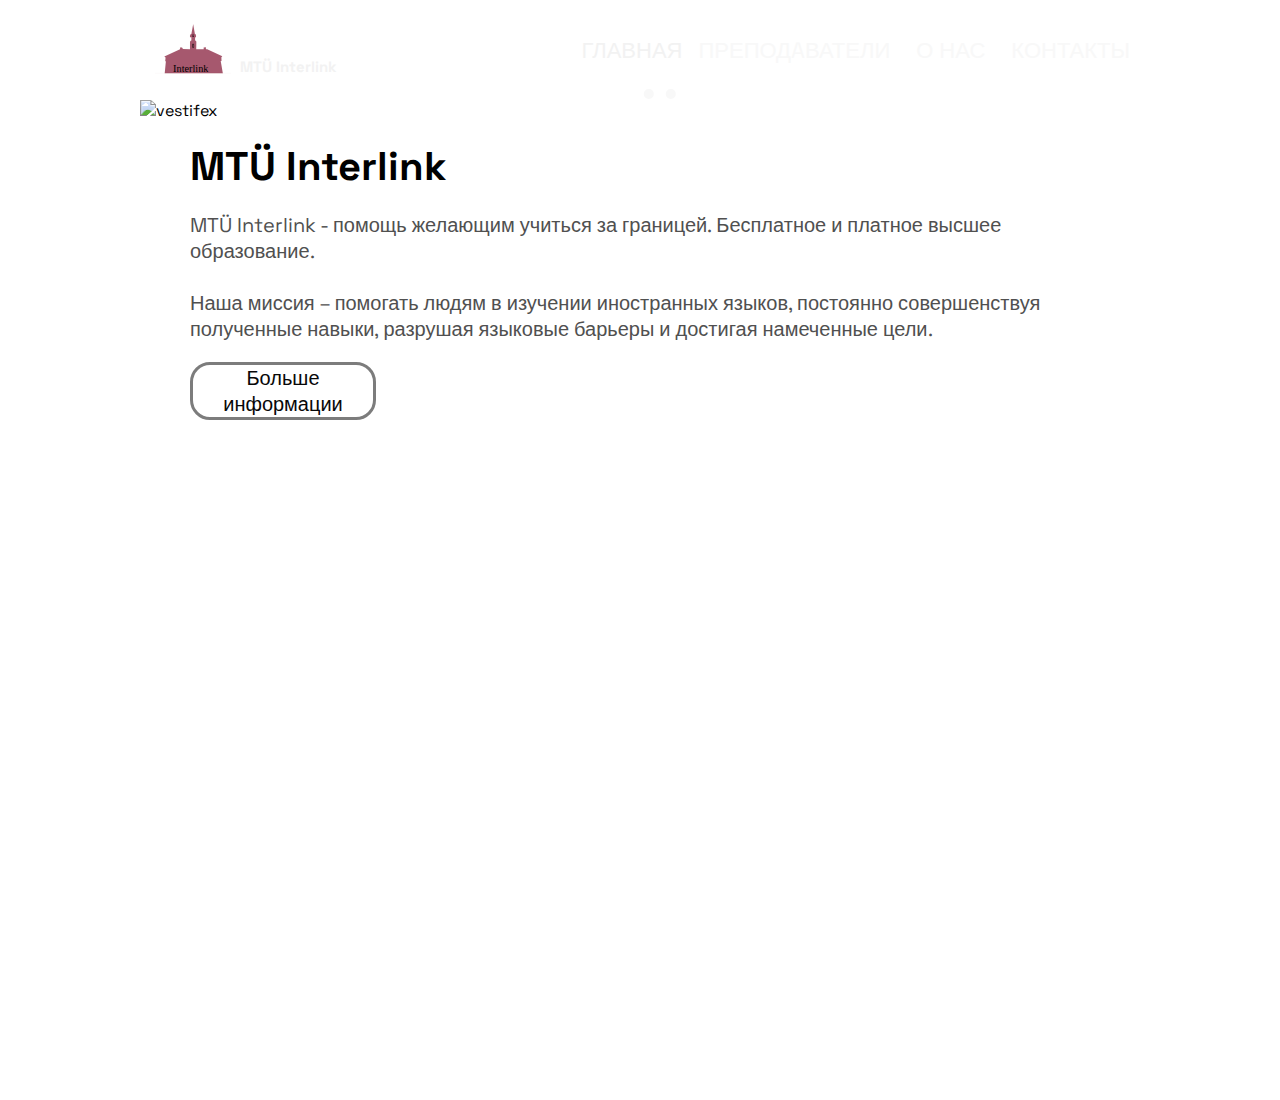
==== home.html @ ca4e9dc8 "Add files via upload" ====
<!DOCTYPE html>
<html lang="en">
<head>
    <meta charset="UTF-8">
    <meta http-equiv="X-UA-Compatible" content="IE=edge">
    <meta name="viewport" content="width=device-width, initial-scale=1.0">
    <link href="https://fonts.googleapis.com/css2?family=Space+Grotesk:wght@300&display=swap" rel="stylesheet">
    <link rel="stylesheet" href="home.css">
    <title>Home</title>
</head>
<body>
    <div class="page">
        <header class="header">
            <div class="container">
                <div class="header_inner">
                    <a href="home.html" class="logo_link"><div id="logo">
                        <img src="Logo Daniil Gavrilin.svg" alt="Logo" id="logo">
                        <h1 id="logo_text">MTÜ Interlink</h1>
                    </div></a>

                    <nav class="nav">
                        <a href="home.html" id="navigator_links">Главная</a>
                        <a href="teacher.html" class="navigator_links">Преподaватели</a>
                        <a href="about.html" class="navigator_links">О нас</a>
                        <a href="contact.html" class="navigator_links">Контакты</a>
                    </nav>
                </div>
            </div>
        </header>

        <div class="container">
            <div class="content_block">
                <div class="slidershow_middle">

                    <div class="slides">
                        <input type="radio" name="r" id="r1" checked>
                        <input type="radio" name="r" id="r2">
                        <div class="slide s1">
                            <img src="img/vestifex.jpg" alt="vestifex">
                        </div>
                        <div class="slide">
                            <img src="img/uussild.png" alt="uussild">
                        </div>
                    </div>
                    
                    <div class="navigation">
                        <label for="r1" class="bar"></label>
                        <label for="r2" class="bar"></label>
                    </div>
                </div>

                <h1 class="text_title">MTÜ Interlink</h1>

                <div id="text_center"><p>MTÜ Interlink - помощь желающим учиться за границей. Бесплатное и платное высшее образование.<br><br>
                     Наша миссия – помогать людям в изучении иностранных языков, постоянно совершенствуя полученные навыки, разрушая языковые барьеры и достигая намеченные цели.</p></div>

                <div class="button">
                    <a href="more.html" class="button_text">Больше информации</a>
                </div>
            </div>
        </div>    
        <footer class="footer">
        </footer>
    </div>
    
</body>
</html>
---- home.css ----
* {
    padding: 0;
    margin: 0;
}

body {
    font-family: 'Space Grotesk', sans-serif;
    background: url(img/image.png);
}

.page {
    display: flex;
    overflow: hidden;
    flex-direction: column;
    min-height: 100vh;
}

.container {
    width: 100%;
    max-width: 1000px;
    margin: 0 auto;
}

.header {
    height: 100px;
    top: 0;
    left: 0;
    right: 0;
    z-index: 1000;
}

.header_inner {
    display: flex;
    justify-content: space-between;
    align-items: center;
}

#logo {
    height: 100px;

    display: flex;
    justify-content: space-between;
    cursor: pointer;
}

#logo_text {
    margin-top: 57px;

    color: #f2f2f2;
    font-size: 15px;
}

.logo_link {
    text-decoration: none;
}

.nav {
    text-transform: uppercase;
    font-size: 22px;
}

#navigator_links {
    text-decoration: none;
    color: #f2f2f2;
    position: relative;
}

.navigator_links {
    margin: 0 10px 0;
    text-decoration: none;
    color: #f2f2f2;
    opacity: .5;
    position: relative;
    transition: all .4s ease;
}



.navigator_links:after {
    display: block;
    width: 100%;
    height: 2px;
    background-color: #f2f2f2;
    opacity: 0;
    position: absolute;
    top: 100%;
    left: 0;
    z-index: 1;
    transition: all .4s ease;
}

.navigator_links:hover {
    opacity: 1;
}

.content_block {
    background-color: rgb(255, 255, 255);
    height: 100vh;
    overflow: hidden;
}

.slider {
    width: 1000px;
    height: 480px;
    overflow: hidden;
}

.middle {
    position: relative;
}

.navigation{
    position: absolute;
    margin-top: -3%;
    left: 50%;
    transform: translateX(-5%);
    display: flex;
}

.bar {
    margin: 4px;
    height: 10px;
    width: 10px;
    border: 2px solid #fff;
    cursor: pointer;
    background-color: #f2f2f2;
    opacity: .5;
    border-radius: 20px;
    transition: 0.4s;
}

input[name="r"]{
    position: absolute;
    visibility: hidden;
}

.bar:hover {
    opacity: 1;
    transform: scale(1.1);
}

.slides {
    width: 400%;
    height: 100%;
    display: flex;
}

.slide {
    width: 25%;
    transition: all .6s ease;
}

.text_title {
    color: rgb(0, 0, 0);
    font-size: 40px;
    margin: 20px 50px 0;
}

.slide img {
    width: 100%;
    height: 100%;
}

#r1:checked ~ .s1 {
    margin-left: 0;
}

#r2:checked ~ .s1 {
    margin-left: -25%;
}

.footer {
    margin-top: auto;
    height: 100px;
}

.title {
    font-size: 30px;
    color: #f2f2f2;
}

#text_center {
    color: #505050;
    margin: 20px 50px 0;
    font-size: 20px;
}

.button {
    border: solid 3px #7c7c7c;
    border-radius: 20px;
    margin: 20px 50px 0;
    width: 180px;
    transition: all .1s linear;
}

.button:hover {
    background-color: #7c7c7c;
}

.button_text {
    display: block;
    text-align: center;
    color: #080808;
    font-size: 20px;
    text-decoration: none;
    transition: color 0.6s linear
}

.button_text:hover {
    color: #f2f2f2;
}
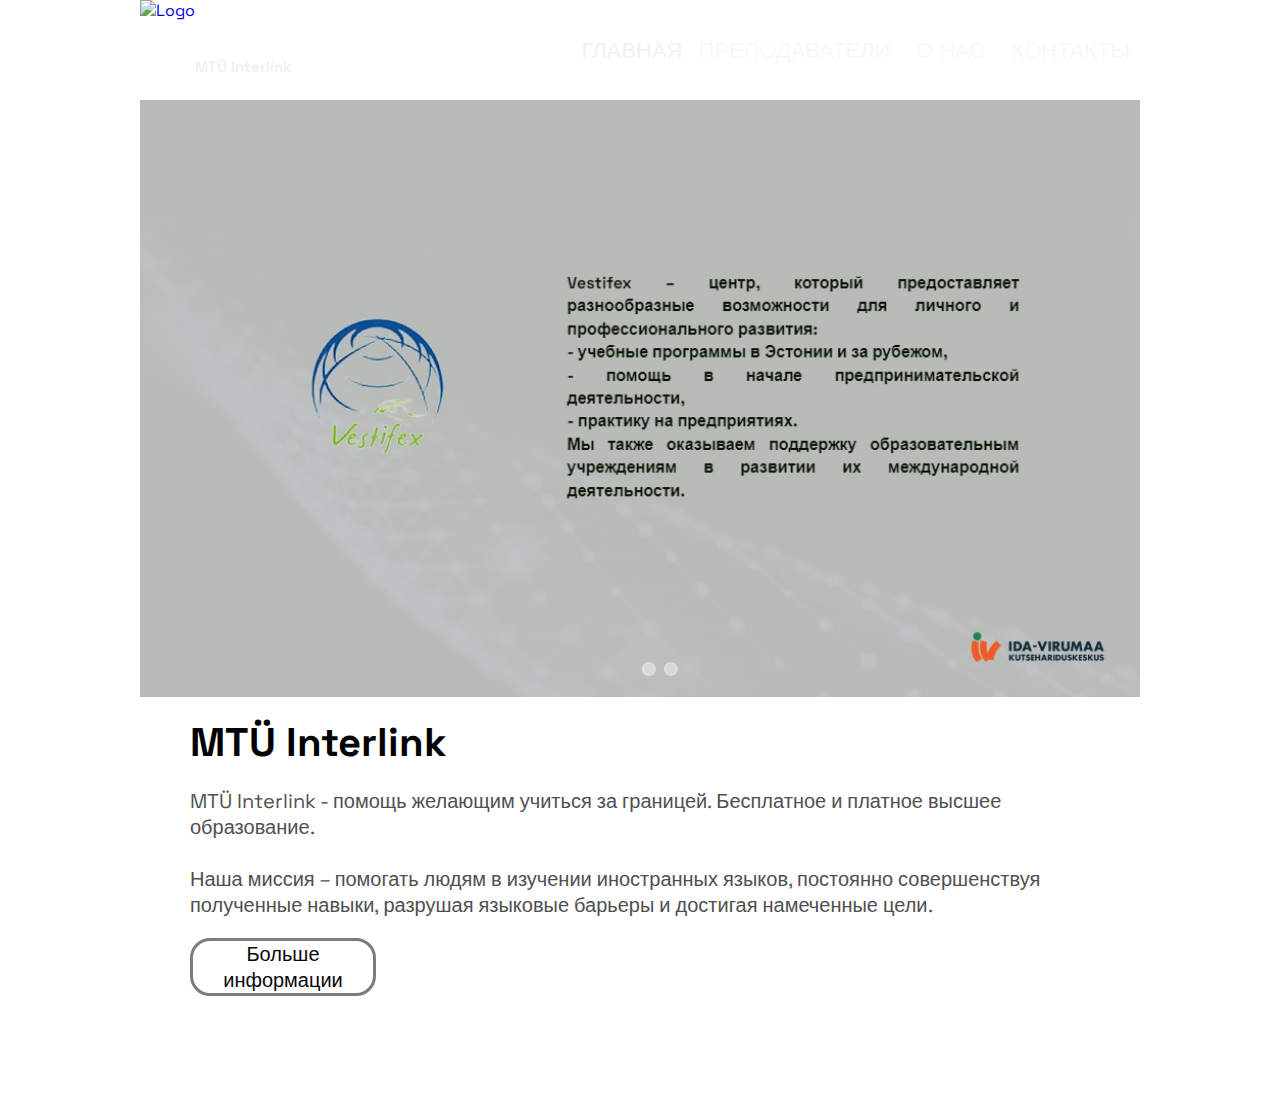
==== commit 07d0b938: "Rename index.html to home.html" ====
--- a/home.html
+++ b/home.html
@@ -1,67 +1,67 @@
-<!DOCTYPE html>
-<html lang="en">
-<head>
-    <meta charset="UTF-8">
-    <meta http-equiv="X-UA-Compatible" content="IE=edge">
-    <meta name="viewport" content="width=device-width, initial-scale=1.0">
-    <link href="https://fonts.googleapis.com/css2?family=Space+Grotesk:wght@300&display=swap" rel="stylesheet">
-    <link rel="stylesheet" href="home.css">
-    <title>Home</title>
-</head>
-<body>
-    <div class="page">
-        <header class="header">
-            <div class="container">
-                <div class="header_inner">
-                    <a href="home.html" class="logo_link"><div id="logo">
-                        <img src="Logo Daniil Gavrilin.svg" alt="Logo" id="logo">
-                        <h1 id="logo_text">MTÜ Interlink</h1>
-                    </div></a>
-
-                    <nav class="nav">
-                        <a href="home.html" id="navigator_links">Главная</a>
-                        <a href="teacher.html" class="navigator_links">Преподaватели</a>
-                        <a href="about.html" class="navigator_links">О нас</a>
-                        <a href="contact.html" class="navigator_links">Контакты</a>
-                    </nav>
-                </div>
-            </div>
-        </header>
-
-        <div class="container">
-            <div class="content_block">
-                <div class="slidershow_middle">
-
-                    <div class="slides">
-                        <input type="radio" name="r" id="r1" checked>
-                        <input type="radio" name="r" id="r2">
-                        <div class="slide s1">
-                            <img src="img/vestifex.jpg" alt="vestifex">
-                        </div>
-                        <div class="slide">
-                            <img src="img/uussild.png" alt="uussild">
-                        </div>
-                    </div>
-                    
-                    <div class="navigation">
-                        <label for="r1" class="bar"></label>
-                        <label for="r2" class="bar"></label>
-                    </div>
-                </div>
-
-                <h1 class="text_title">MTÜ Interlink</h1>
-
-                <div id="text_center"><p>MTÜ Interlink - помощь желающим учиться за границей. Бесплатное и платное высшее образование.<br><br>
-                     Наша миссия – помогать людям в изучении иностранных языков, постоянно совершенствуя полученные навыки, разрушая языковые барьеры и достигая намеченные цели.</p></div>
-
-                <div class="button">
-                    <a href="more.html" class="button_text">Больше информации</a>
-                </div>
-            </div>
-        </div>    
-        <footer class="footer">
-        </footer>
-    </div>
-    
-</body>
-</html>+<!DOCTYPE html>
+<html lang="en">
+<head>
+    <meta charset="UTF-8">
+    <meta http-equiv="X-UA-Compatible" content="IE=edge">
+    <meta name="viewport" content="width=device-width, initial-scale=1.0">
+    <link href="https://fonts.googleapis.com/css2?family=Space+Grotesk:wght@300&display=swap" rel="stylesheet">
+    <link rel="stylesheet" href="css/home.css">
+    <title>Home</title>
+</head>
+<body>
+    <div class="page">
+        <header class="header">
+            <div class="container">
+                <div class="header_inner">
+                    <a href="home.html" class="logo_link"><div id="logo">
+                        <img src="Logo Daniil Gavrilin.svg" alt="Logo" id="logo">
+                        <h1 id="logo_text">MTÜ Interlink</h1>
+                    </div></a>
+
+                    <nav class="nav">
+                        <a href="pages/home.html" id="navigator_links">Главная</a>
+                        <a href="pages/teacher.html" class="navigator_links">Преподaватели</a>
+                        <a href="pages/about.html" class="navigator_links">О нас</a>
+                        <a href="pages/contact.html" class="navigator_links">Контакты</a>
+                    </nav>
+                </div>
+            </div>
+        </header>
+
+        <div class="container">
+            <div class="content_block">
+                <div class="slidershow_middle">
+
+                    <div class="slides">
+                        <input type="radio" name="r" id="r1" checked>
+                        <input type="radio" name="r" id="r2">
+                        <div class="slide s1">
+                            <img src="img/vestifex.jpg" alt="vestifex">
+                        </div>
+                        <div class="slide">
+                            <img src="img/uussild.png" alt="uussild">
+                        </div>
+                    </div>
+                    
+                    <div class="navigation">
+                        <label for="r1" class="bar"></label>
+                        <label for="r2" class="bar"></label>
+                    </div>
+                </div>
+
+                <h1 class="text_title">MTÜ Interlink</h1>
+
+                <div id="text_center"><p>MTÜ Interlink - помощь желающим учиться за границей. Бесплатное и платное высшее образование.<br><br>
+                     Наша миссия – помогать людям в изучении иностранных языков, постоянно совершенствуя полученные навыки, разрушая языковые барьеры и достигая намеченные цели.</p></div>
+
+                <div class="button">
+                    <a href="more.html" class="button_text">Больше информации</a>
+                </div>
+            </div>
+        </div>    
+        <footer class="footer">
+        </footer>
+    </div>
+    
+</body>
+</html>
--- a/css/home.css
+++ b/css/home.css
@@ -0,0 +1,211 @@
+* {
+    padding: 0;
+    margin: 0;
+}
+
+body {
+    font-family: 'Space Grotesk', sans-serif;
+    background: url(img/image.png);
+}
+
+.page {
+    display: flex;
+    overflow: hidden;
+    flex-direction: column;
+    min-height: 100vh;
+}
+
+.container {
+    width: 100%;
+    max-width: 1000px;
+    margin: 0 auto;
+}
+
+.header {
+    height: 100px;
+    top: 0;
+    left: 0;
+    right: 0;
+    z-index: 1000;
+}
+
+.header_inner {
+    display: flex;
+    justify-content: space-between;
+    align-items: center;
+}
+
+#logo {
+    height: 100px;
+
+    display: flex;
+    justify-content: space-between;
+    cursor: pointer;
+}
+
+#logo_text {
+    margin-top: 57px;
+
+    color: #f2f2f2;
+    font-size: 15px;
+}
+
+.logo_link {
+    text-decoration: none;
+}
+
+.nav {
+    text-transform: uppercase;
+    font-size: 22px;
+}
+
+#navigator_links {
+    text-decoration: none;
+    color: #f2f2f2;
+    position: relative;
+}
+
+.navigator_links {
+    margin: 0 10px 0;
+    text-decoration: none;
+    color: #f2f2f2;
+    opacity: .5;
+    position: relative;
+    transition: all .4s ease;
+}
+
+
+
+.navigator_links:after {
+    display: block;
+    width: 100%;
+    height: 2px;
+    background-color: #f2f2f2;
+    opacity: 0;
+    position: absolute;
+    top: 100%;
+    left: 0;
+    z-index: 1;
+    transition: all .4s ease;
+}
+
+.navigator_links:hover {
+    opacity: 1;
+}
+
+.content_block {
+    background-color: rgb(255, 255, 255);
+    height: 100vh;
+    overflow: hidden;
+}
+
+.slider {
+    width: 1000px;
+    height: 480px;
+    overflow: hidden;
+}
+
+.middle {
+    position: relative;
+}
+
+.navigation{
+    position: absolute;
+    margin-top: -3%;
+    left: 50%;
+    transform: translateX(-5%);
+    display: flex;
+}
+
+.bar {
+    margin: 4px;
+    height: 10px;
+    width: 10px;
+    border: 2px solid #fff;
+    cursor: pointer;
+    background-color: #f2f2f2;
+    opacity: .5;
+    border-radius: 20px;
+    transition: 0.4s;
+}
+
+input[name="r"]{
+    position: absolute;
+    visibility: hidden;
+}
+
+.bar:hover {
+    opacity: 1;
+    transform: scale(1.1);
+}
+
+.slides {
+    width: 400%;
+    height: 100%;
+    display: flex;
+}
+
+.slide {
+    width: 25%;
+    transition: all .6s ease;
+}
+
+.text_title {
+    color: rgb(0, 0, 0);
+    font-size: 40px;
+    margin: 20px 50px 0;
+}
+
+.slide img {
+    width: 100%;
+    height: 100%;
+}
+
+#r1:checked ~ .s1 {
+    margin-left: 0;
+}
+
+#r2:checked ~ .s1 {
+    margin-left: -25%;
+}
+
+.footer {
+    margin-top: auto;
+    height: 100px;
+}
+
+.title {
+    font-size: 30px;
+    color: #f2f2f2;
+}
+
+#text_center {
+    color: #505050;
+    margin: 20px 50px 0;
+    font-size: 20px;
+}
+
+.button {
+    border: solid 3px #7c7c7c;
+    border-radius: 20px;
+    margin: 20px 50px 0;
+    width: 180px;
+    transition: all .1s linear;
+}
+
+.button:hover {
+    background-color: #7c7c7c;
+}
+
+.button_text {
+    display: block;
+    text-align: center;
+    color: #080808;
+    font-size: 20px;
+    text-decoration: none;
+    transition: color 0.6s linear
+}
+
+.button_text:hover {
+    color: #f2f2f2;
+}
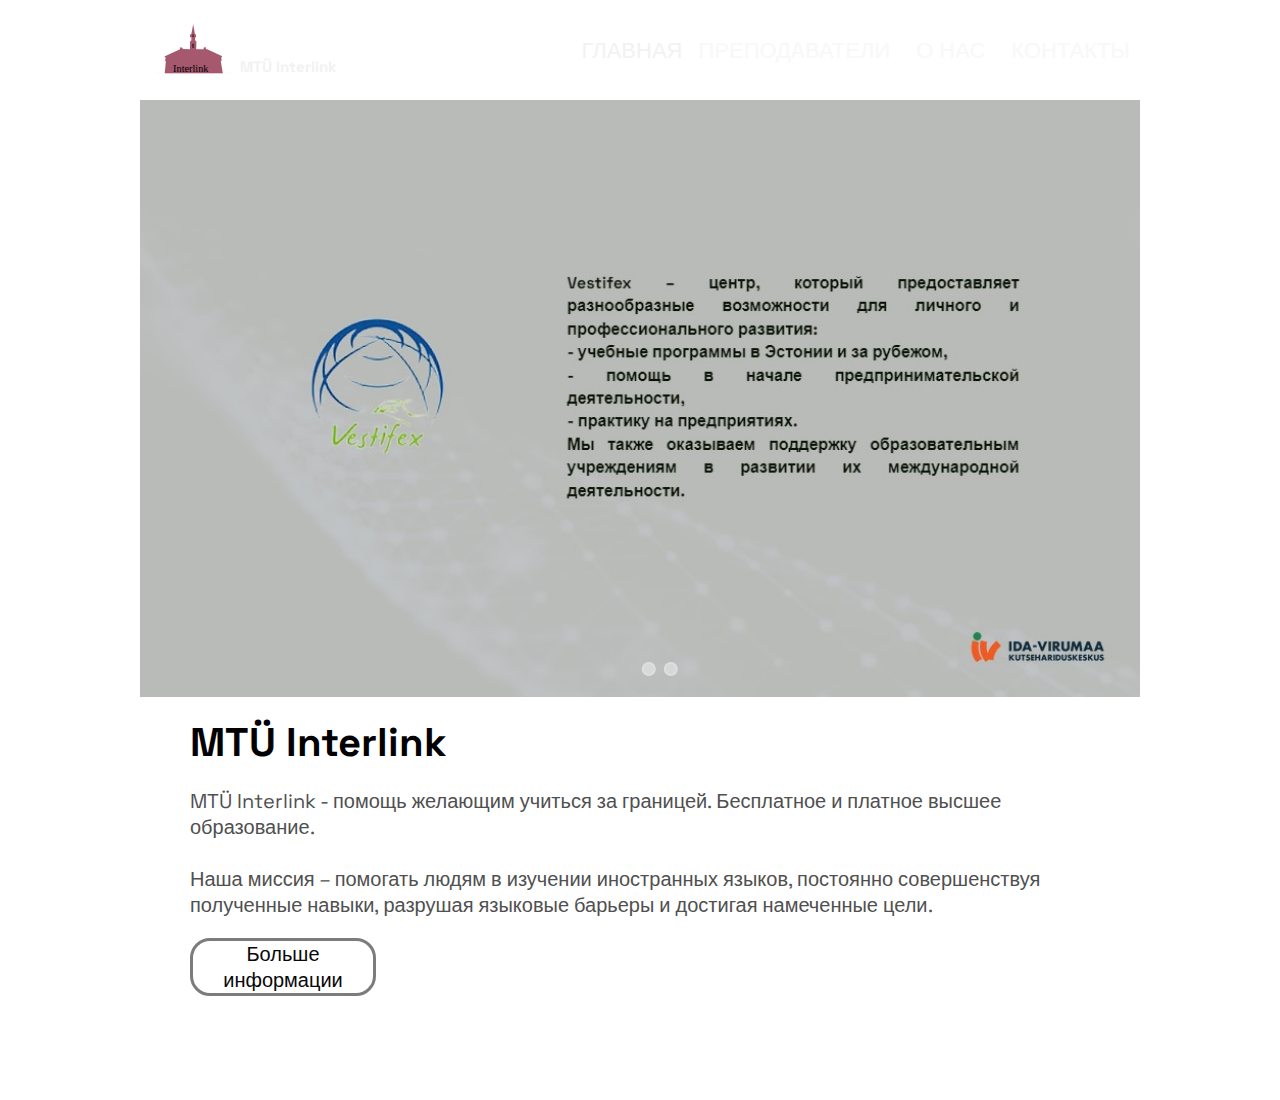
==== commit 520e5bc7: "Update home.html" ====
--- a/home.html
+++ b/home.html
@@ -14,7 +14,7 @@
             <div class="container">
                 <div class="header_inner">
                     <a href="home.html" class="logo_link"><div id="logo">
-                        <img src="Logo Daniil Gavrilin.svg" alt="Logo" id="logo">
+                        <img src="img/Logo Daniil Gavrilin.svg" alt="Logo" id="logo">
                         <h1 id="logo_text">MTÜ Interlink</h1>
                     </div></a>
 
